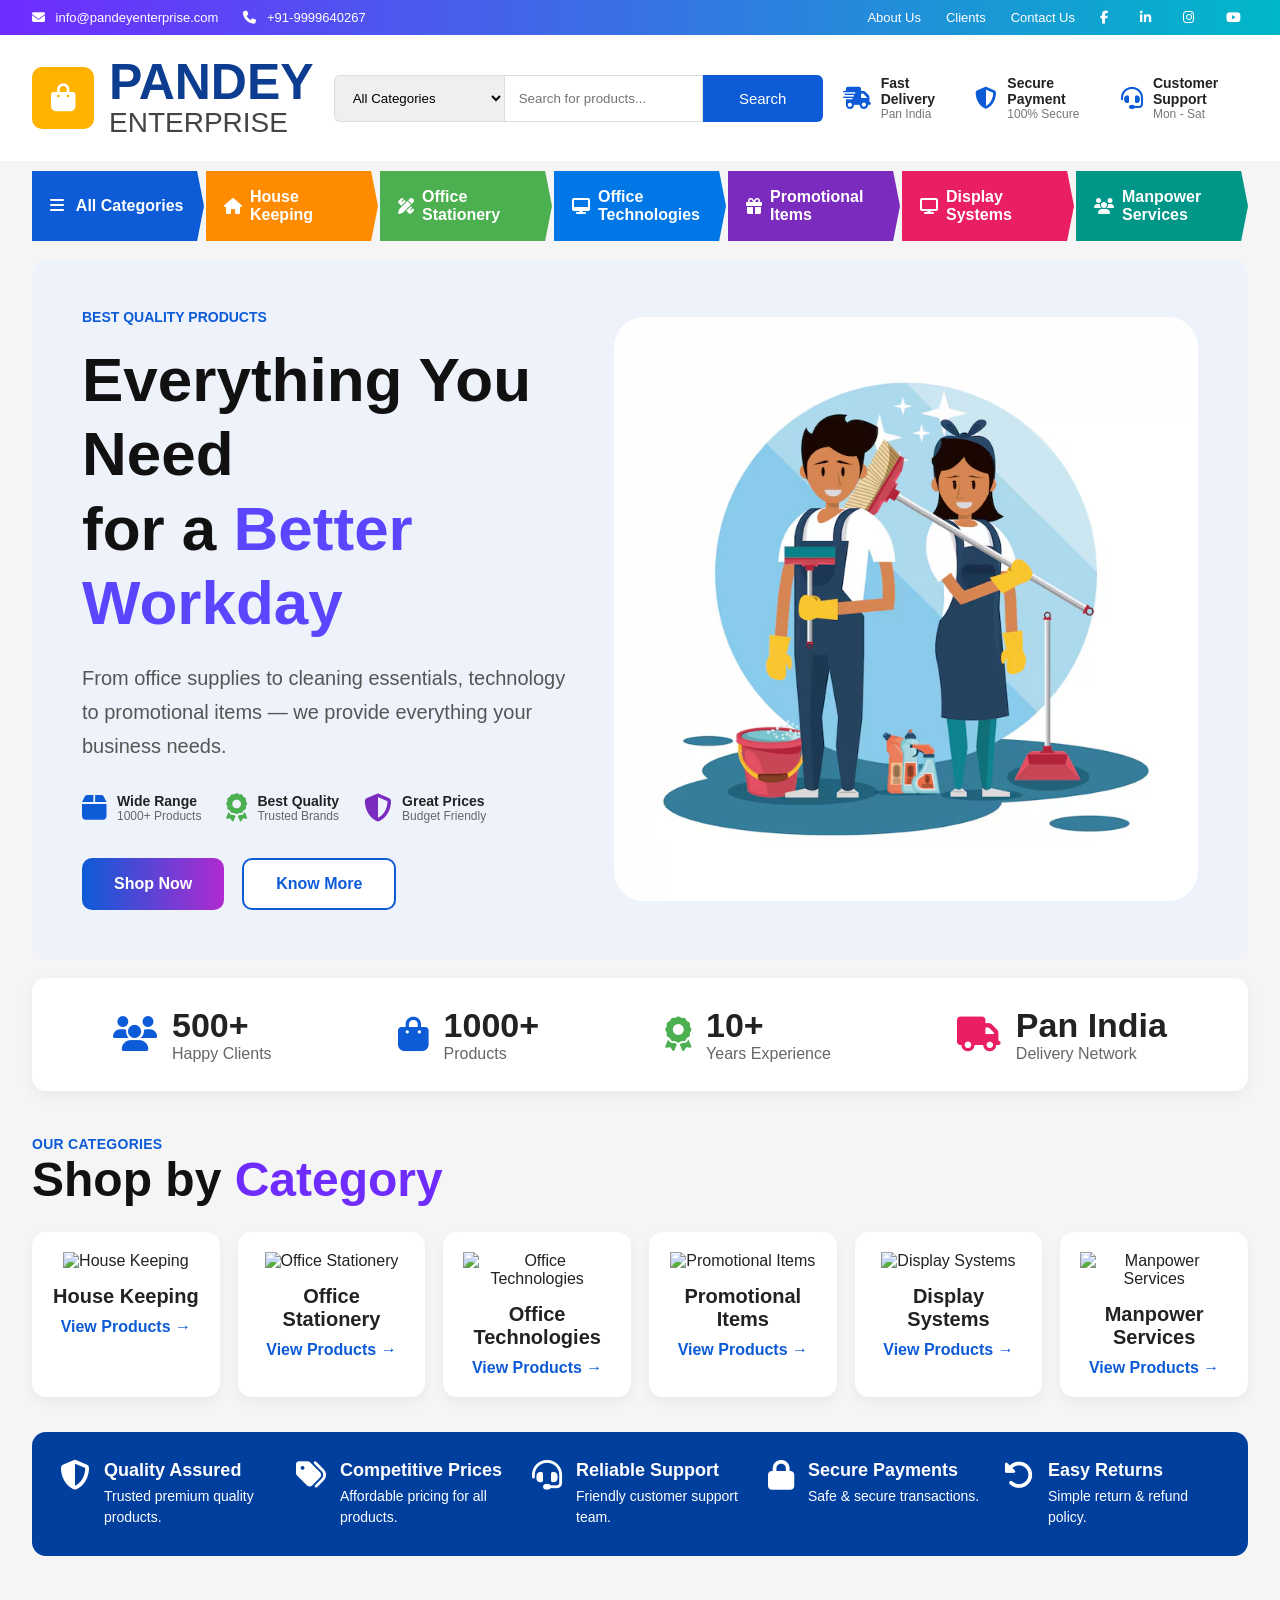
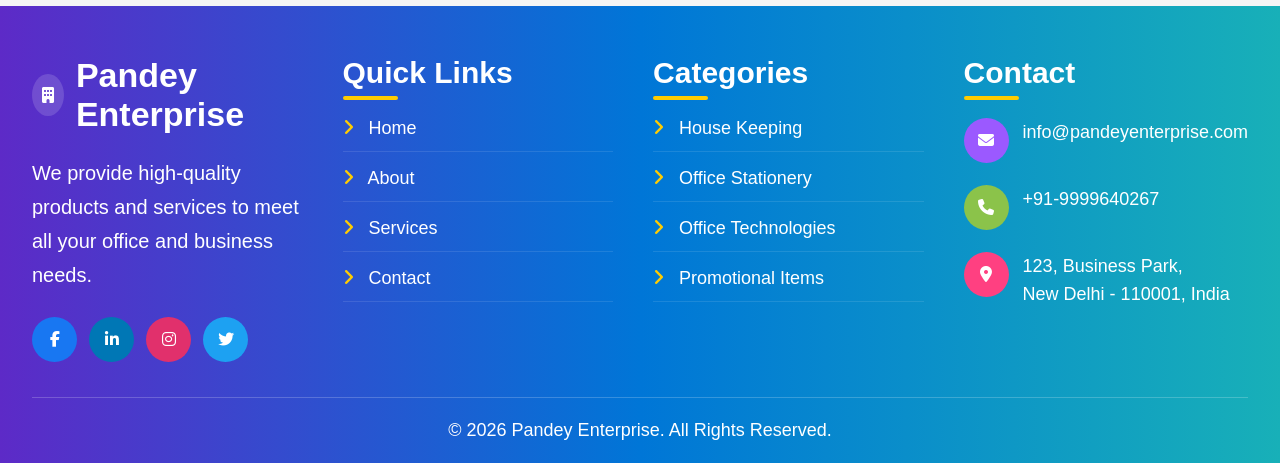
==== index.html @ 8edfc421 "Add files via upload" ====
<!DOCTYPE html>
<html lang="en">
<head>
  <meta charset="UTF-8">
  <meta name="viewport" content="width=device-width, initial-scale=1.0">
  <title>Pandey Enterprise</title>
  <link rel="stylesheet" href="https://cdnjs.cloudflare.com/ajax/libs/font-awesome/6.5.1/css/all.min.css">
  <link rel="stylesheet" href="/assets/css/main.css">
  <link rel="stylesheet" href="/assets/css/home.css">
</head>
<body>

  <div id="site-header"></div>

  <main class="container">
    <section class="hero">
      <div class="hero__content">
        <p class="hero__eyebrow">BEST QUALITY PRODUCTS</p>
        <h1 class="hero__title">
          Everything You Need <br>
          for a <span class="hero__title-accent">Better Workday</span>
        </h1>
        <p class="hero__text">
          From office supplies to cleaning essentials,
          technology to promotional items —
          we provide everything your business needs.
        </p>
        <div class="hero__highlights">
          <div class="hero-highlight">
            <i class="fa-solid fa-box icon--blue" aria-hidden="true"></i>
            <div>
              <h4>Wide Range</h4>
              <p>1000+ Products</p>
            </div>
          </div>
          <div class="hero-highlight">
            <i class="fa-solid fa-award icon--green" aria-hidden="true"></i>
            <div>
              <h4>Best Quality</h4>
              <p>Trusted Brands</p>
            </div>
          </div>
          <div class="hero-highlight">
            <i class="fa-solid fa-shield-halved icon--purple" aria-hidden="true"></i>
            <div>
              <h4>Great Prices</h4>
              <p>Budget Friendly</p>
            </div>
          </div>
        </div>
        <div class="hero__actions">
          <button type="button" class="btn btn--primary">Shop Now</button>
          <a href="/pages/about.html" class="btn btn--outline">Know More</a>
        </div>
      </div>
      <div class="hero__media">
        <img src="/assets/images/cleaners-with-cleaning-products-housekeeping-service_18591-52068.jpg.avif" alt="Office and cleaning supplies">
      </div>
    </section>

    <section class="stats" aria-label="Company highlights">
      <div class="stat">
        <i class="fa-solid fa-users icon--blue" aria-hidden="true"></i>
        <div>
          <h2>500+</h2>
          <p>Happy Clients</p>
        </div>
      </div>
      <div class="stat">
        <i class="fa-solid fa-bag-shopping icon--blue" aria-hidden="true"></i>
        <div>
          <h2>1000+</h2>
          <p>Products</p>
        </div>
      </div>
      <div class="stat">
        <i class="fa-solid fa-award icon--green" aria-hidden="true"></i>
        <div>
          <h2>10+</h2>
          <p>Years Experience</p>
        </div>
      </div>
      <div class="stat">
        <i class="fa-solid fa-truck icon--pink" aria-hidden="true"></i>
        <div>
          <h2>Pan India</h2>
          <p>Delivery Network</p>
        </div>
      </div>
    </section>

    <section aria-labelledby="categories-heading">
      <header class="section-title">
        <p class="section-title__eyebrow" id="categories-heading">OUR CATEGORIES</p>
        <h2 class="section-title__heading">Shop by <span class="section-title__accent">Category</span></h2>
      </header>
      <div class="categories">
        <article class="category-card">
          <img src="https://i.ibb.co/6Y6R7sz/cleaning-products.png" alt="House Keeping">
          <h3>House Keeping</h3>
          <a href="/pages/house-keeping.html">View Products →</a>
        </article>
        <article class="category-card">
          <img src="https://i.ibb.co/W2qK8zY/stationery.png" alt="Office Stationery">
          <h3>Office Stationery</h3>
          <a href="/pages/stationery.html">View Products →</a>
        </article>
        <article class="category-card">
          <img src="https://i.ibb.co/z2TZL5q/computer.png" alt="Office Technologies">
          <h3>Office Technologies</h3>
          <a href="/pages/office-technologies.html">View Products →</a>
        </article>
        <article class="category-card">
          <img src="https://i.ibb.co/L0fV8K3/promo-items.png" alt="Promotional Items">
          <h3>Promotional Items</h3>
          <a href="/pages/promotional-items.html">View Products →</a>
        </article>
        <article class="category-card">
          <img src="https://i.ibb.co/FqzW7F0/display-system.png" alt="Display Systems">
          <h3>Display Systems</h3>
          <a href="/pages/display-systems.html">View Products →</a>
        </article>
        <article class="category-card">
          <img src="https://i.ibb.co/g3wM7j3/manpower.png" alt="Manpower Services">
          <h3>Manpower Services</h3>
          <a href="/pages/manpower-services.html">View Products →</a>
        </article>
      </div>
    </section>

    <section class="feature-strip" aria-label="Why choose us">
      <div class="feature-strip__item">
        <i class="fa-solid fa-shield-halved" aria-hidden="true"></i>
        <div>
          <h4>Quality Assured</h4>
          <p>Trusted premium quality products.</p>
        </div>
      </div>
      <div class="feature-strip__item">
        <i class="fa-solid fa-tags" aria-hidden="true"></i>
        <div>
          <h4>Competitive Prices</h4>
          <p>Affordable pricing for all products.</p>
        </div>
      </div>
      <div class="feature-strip__item">
        <i class="fa-solid fa-headset" aria-hidden="true"></i>
        <div>
          <h4>Reliable Support</h4>
          <p>Friendly customer support team.</p>
        </div>
      </div>
      <div class="feature-strip__item">
        <i class="fa-solid fa-lock" aria-hidden="true"></i>
        <div>
          <h4>Secure Payments</h4>
          <p>Safe &amp; secure transactions.</p>
        </div>
      </div>
      <div class="feature-strip__item">
        <i class="fa-solid fa-rotate-left" aria-hidden="true"></i>
        <div>
          <h4>Easy Returns</h4>
          <p>Simple return &amp; refund policy.</p>
        </div>
      </div>
    </section>
  </main>

  <div id="site-footer"></div>
  <script src="/assets/js/layout.js"></script>
</body>
</html>
---- assets/css/main.css ----
@import url("base.css");
@import url("header.css");
@import url("footer.css");
---- assets/css/home.css ----
/* Hero */
.hero {
  margin-top: 18px;
  background: #eef3fb;
  border-radius: 18px;
  padding: 50px;
  display: flex;
  align-items: center;
  justify-content: space-between;
  gap: 30px;
}

.hero__content {
  width: 45%;
  flex-shrink: 0;
}

.hero__eyebrow {
  color: #0d5bd7;
  font-size: 14px;
  margin-bottom: 18px;
  font-weight: 600;
}

.hero__title {
  font-size: 62px;
  line-height: 1.2;
  margin-bottom: 20px;
  color: #111;
}

.hero__title-accent {
  color: #5b45ff;
}

.hero__text {
  color: #555;
  font-size: 20px;
  line-height: 1.7;
}

.hero__highlights {
  display: flex;
  gap: 25px;
  margin-top: 30px;
  flex-wrap: wrap;
}

.hero-highlight {
  display: flex;
  gap: 10px;
  align-items: center;
}

.hero-highlight i {
  font-size: 28px;
}

.hero-highlight h4 {
  font-size: 14px;
}

.hero-highlight p {
  font-size: 12px;
  color: #666;
}

.hero__actions {
  margin-top: 35px;
  display: flex;
  gap: 18px;
  flex-wrap: wrap;
}

.hero__media img {
  width: 650px;
  max-width: 100%;
  border-radius: 30px;
  display: block;
}

/* Stats */
.stats {
  background: #fff;
  margin-top: 18px;
  padding: 28px;
  border-radius: 14px;
  display: flex;
  justify-content: space-around;
  flex-wrap: wrap;
  gap: 20px;
  box-shadow: 0 5px 15px rgba(0, 0, 0, 0.05);
}

.stat {
  display: flex;
  align-items: center;
  gap: 15px;
}

.stat i {
  font-size: 35px;
}

.stat h2 {
  font-size: 34px;
}

.stat p {
  color: #666;
  font-size: 16px;
}

/* Category cards */
.categories {
  display: grid;
  grid-template-columns: repeat(6, 1fr);
  gap: 18px;
}

.category-card {
  background: #fff;
  border-radius: 14px;
  padding: 20px;
  text-align: center;
  box-shadow: 0 5px 12px rgba(0, 0, 0, 0.05);
  transition: transform 0.3s;
}

.category-card:hover {
  transform: translateY(-5px);
}

.category-card img {
  width: 100%;
  height: 150px;
  object-fit: contain;
}

.category-card h3 {
  margin-top: 15px;
  font-size: 20px;
}

.category-card a {
  display: inline-block;
  margin-top: 10px;
  text-decoration: none;
  color: #0d5bd7;
  font-weight: 600;
}

/* Bottom feature strip */
.feature-strip {
  margin-top: 35px;
  background: #003f9e;
  border-radius: 14px;
  padding: 28px;
  display: grid;
  grid-template-columns: repeat(5, 1fr);
  gap: 20px;
  color: #fff;
}

.feature-strip__item {
  display: flex;
  gap: 14px;
}

.feature-strip__item i {
  font-size: 30px;
  flex-shrink: 0;
}

.feature-strip__item h4 {
  font-size: 18px;
  margin-bottom: 5px;
}

.feature-strip__item p {
  font-size: 14px;
  line-height: 1.5;
}

@media (max-width: 1200px) {
  .categories {
    grid-template-columns: repeat(3, 1fr);
  }

  .hero {
    flex-direction: column;
    text-align: center;
  }

  .hero__content {
    width: 100%;
  }

  .hero__media img {
    width: 100%;
    margin-top: 30px;
  }
}

@media (max-width: 768px) {
  .categories {
    grid-template-columns: 1fr;
  }

  .feature-strip {
    grid-template-columns: 1fr;
  }

  .stats {
    flex-direction: column;
    align-items: flex-start;
  }

  .hero__title {
    font-size: 42px;
  }
}
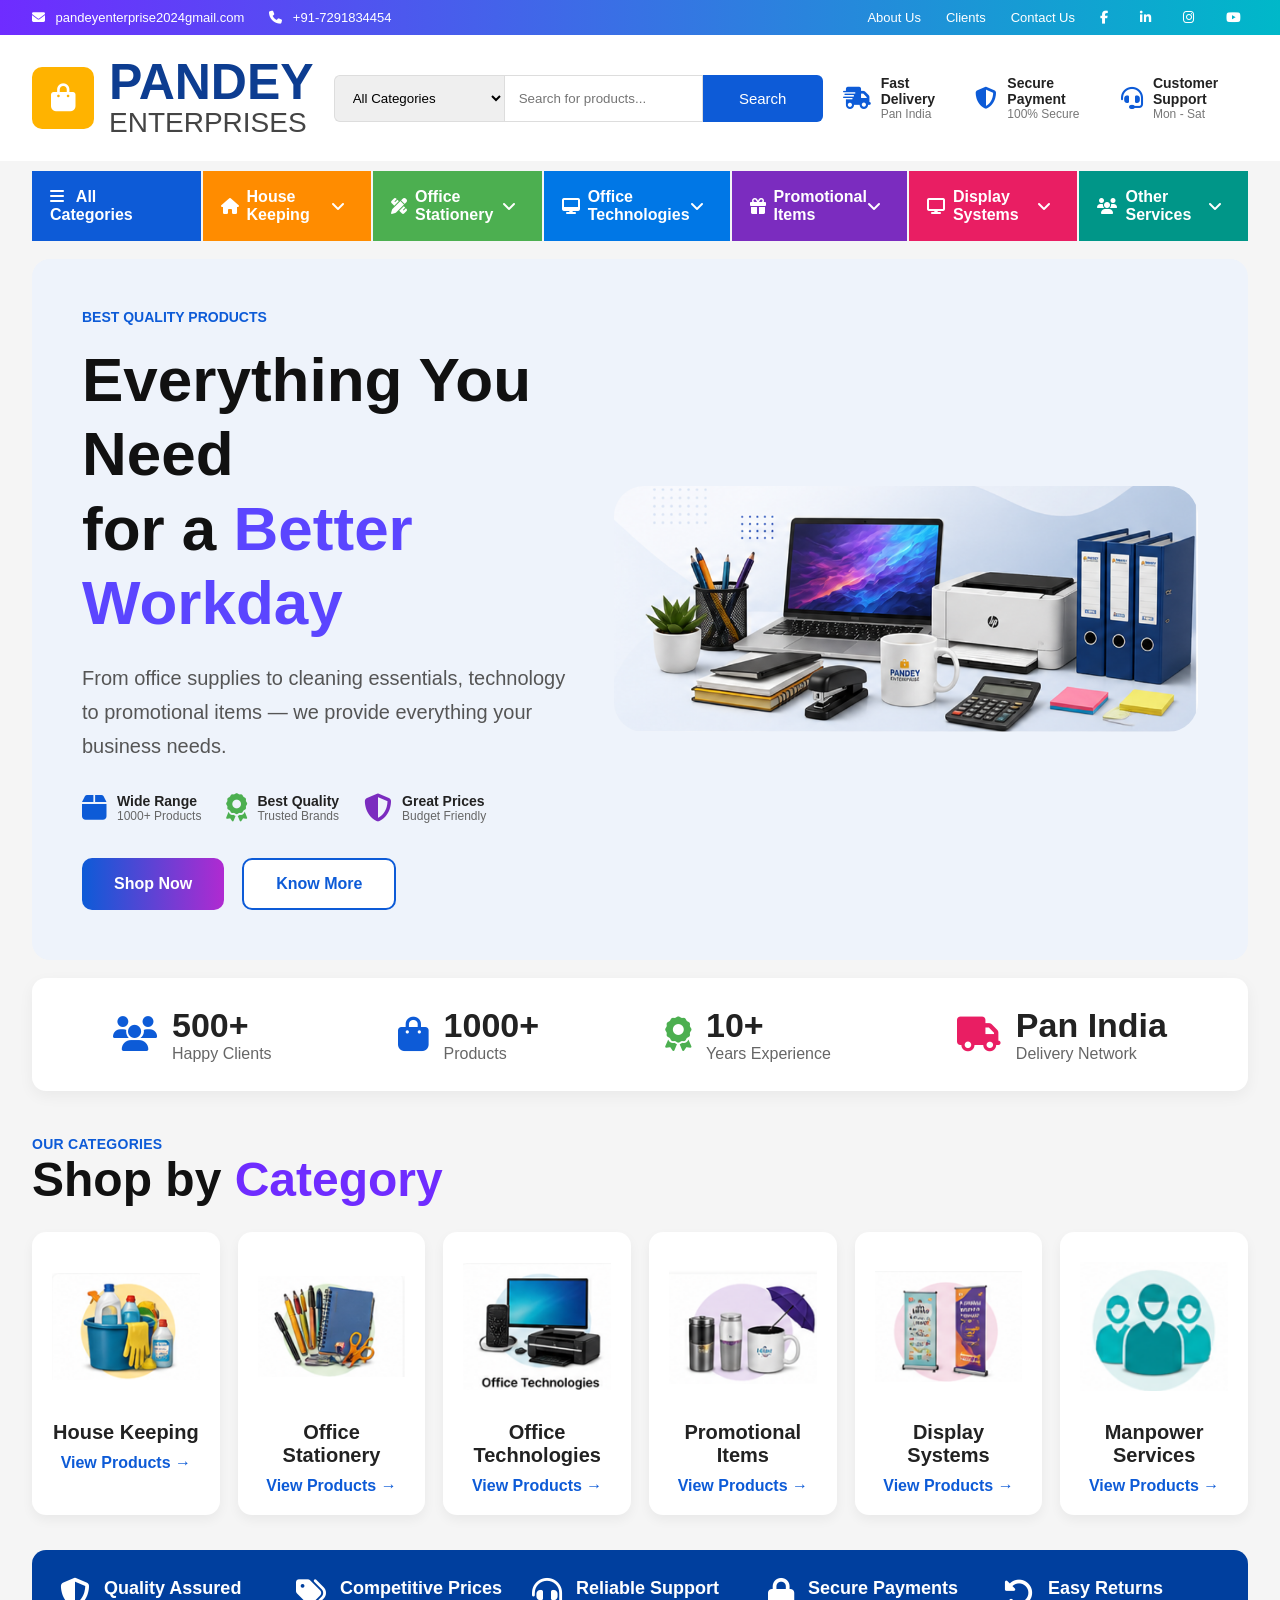
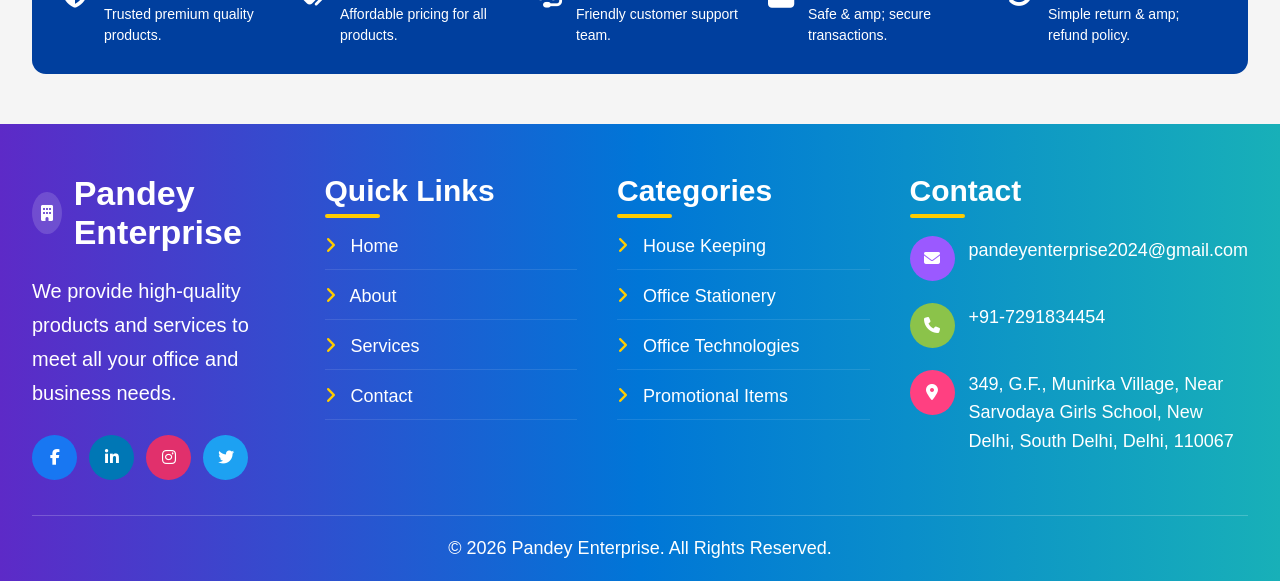
==== commit 119f0790: "Add files via upload" ====
--- a/index.html
+++ b/index.html
@@ -5,8 +5,9 @@
   <meta name="viewport" content="width=device-width, initial-scale=1.0">
   <title>Pandey Enterprise</title>
   <link rel="stylesheet" href="https://cdnjs.cloudflare.com/ajax/libs/font-awesome/6.5.1/css/all.min.css">
-  <link rel="stylesheet" href="/assets/css/main.css">
-  <link rel="stylesheet" href="/assets/css/home.css">
+  <script src="assets/js/site-base.js"></script>
+  <link rel="stylesheet" href="assets/css/main.css">
+  <link rel="stylesheet" href="assets/css/home.css">
 </head>
 <body>
 
@@ -50,11 +51,11 @@
         </div>
         <div class="hero__actions">
           <button type="button" class="btn btn--primary">Shop Now</button>
-          <a href="/pages/about.html" class="btn btn--outline">Know More</a>
+          <a href="pages/about.html" class="btn btn--outline">Know More</a>
         </div>
       </div>
       <div class="hero__media">
-        <img src="/assets/images/cleaners-with-cleaning-products-housekeeping-service_18591-52068.jpg.avif" alt="Office and cleaning supplies">
+        <img src="assets/images/index pages.png">
       </div>
     </section>
 
@@ -96,34 +97,34 @@
       </header>
       <div class="categories">
         <article class="category-card">
-          <img src="https://i.ibb.co/6Y6R7sz/cleaning-products.png" alt="House Keeping">
+          <img src="assets/images/housekeeping image.png">
           <h3>House Keeping</h3>
-          <a href="/pages/house-keeping.html">View Products →</a>
+          <a href="pages/house-keeping.html">View Products →</a>
         </article>
         <article class="category-card">
-          <img src="https://i.ibb.co/W2qK8zY/stationery.png" alt="Office Stationery">
+          <img src="assets/images/Stationery image.png">
           <h3>Office Stationery</h3>
-          <a href="/pages/stationery.html">View Products →</a>
+          <a href="pages/stationery.html">View Products →</a>
         </article>
         <article class="category-card">
-          <img src="https://i.ibb.co/z2TZL5q/computer.png" alt="Office Technologies">
+          <img src="assets/images/technologies image.png">
           <h3>Office Technologies</h3>
-          <a href="/pages/office-technologies.html">View Products →</a>
+          <a href="pages/office-technologies.html">View Products →</a>
         </article>
         <article class="category-card">
-          <img src="https://i.ibb.co/L0fV8K3/promo-items.png" alt="Promotional Items">
+          <img src="assets/images/Promotional images.png">
           <h3>Promotional Items</h3>
-          <a href="/pages/promotional-items.html">View Products →</a>
+          <a href="pages/promotional-items.html">View Products →</a>
         </article>
         <article class="category-card">
-          <img src="https://i.ibb.co/FqzW7F0/display-system.png" alt="Display Systems">
+          <img src="assets/images/Display image.png">
           <h3>Display Systems</h3>
-          <a href="/pages/display-systems.html">View Products →</a>
+          <a href="pages/display-systems.html">View Products →</a>
         </article>
         <article class="category-card">
-          <img src="https://i.ibb.co/g3wM7j3/manpower.png" alt="Manpower Services">
+          <img src="assets/images/Manpower images.png">
           <h3>Manpower Services</h3>
-          <a href="/pages/manpower-services.html">View Products →</a>
+          <a href="pages/manpower-services.html">View Products →</a>
         </article>
       </div>
     </section>
@@ -154,20 +155,20 @@
         <i class="fa-solid fa-lock" aria-hidden="true"></i>
         <div>
           <h4>Secure Payments</h4>
-          <p>Safe &amp; secure transactions.</p>
+          <p>Safe & amp; secure transactions.</p>
         </div>
       </div>
       <div class="feature-strip__item">
         <i class="fa-solid fa-rotate-left" aria-hidden="true"></i>
         <div>
           <h4>Easy Returns</h4>
-          <p>Simple return &amp; refund policy.</p>
+          <p>Simple return & amp; refund policy.</p>
         </div>
       </div>
     </section>
   </main>
 
   <div id="site-footer"></div>
-  <script src="/assets/js/layout.js"></script>
+  <script src="assets/js/layout.js"></script>
 </body>
 </html>
